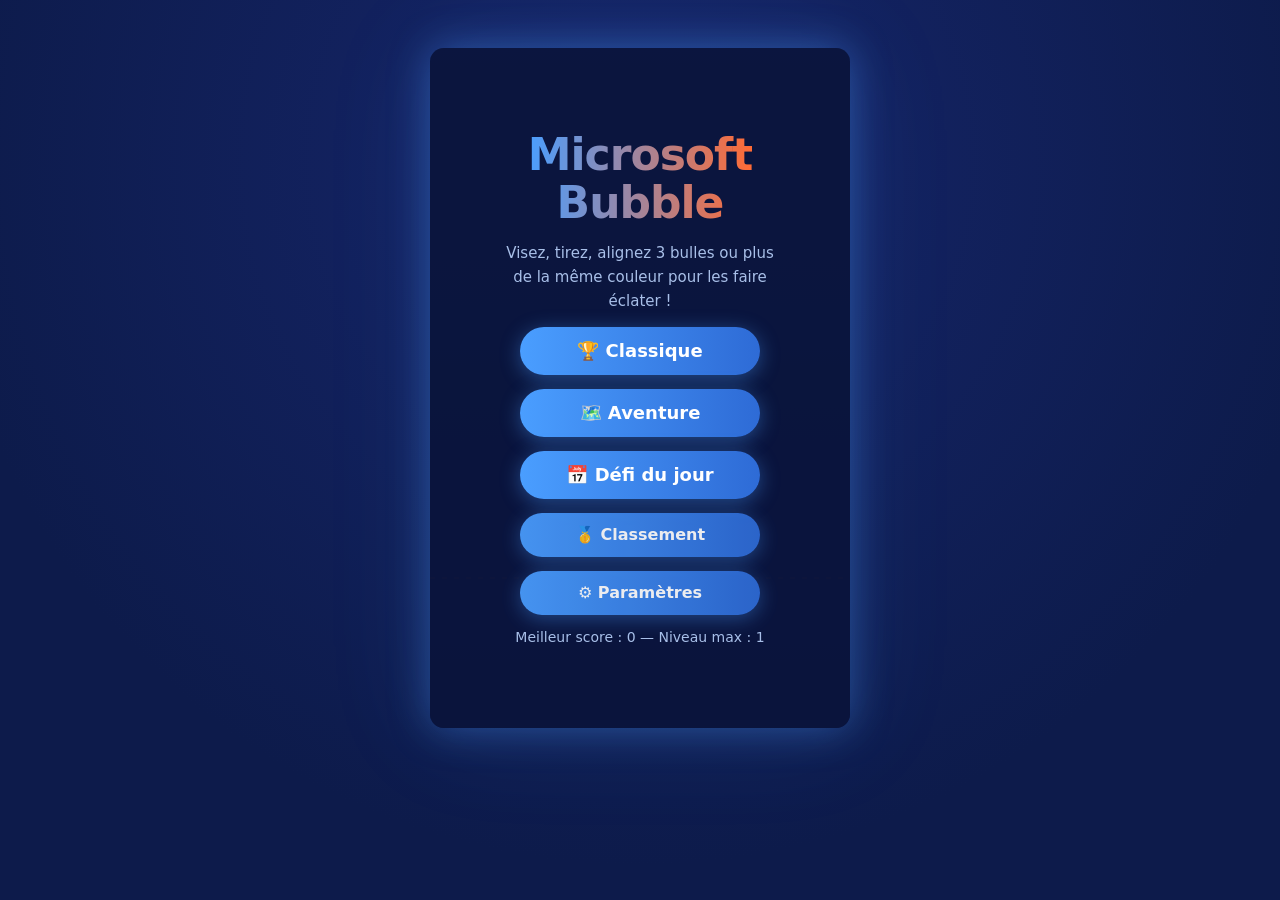
==== microsoft-bubble/index.html @ 50aedd3d "Implement Microsoft Bubble clone from Fable 5 prompt Full vanilla HTML/CSS/JS bubble shooter followi" ====
<!DOCTYPE html>
<html lang="fr">
<head>
<meta charset="UTF-8">
<meta name="viewport" content="width=device-width, initial-scale=1.0, user-scalable=no">
<title>Microsoft Bubble — Clone</title>
<link rel="stylesheet" href="style.css">
</head>
<body>
<div id="stage">
  <div id="wrapper">
    <div id="hud" hidden>
      <span id="hud-score">Score : 0</span>
      <span id="hud-mid">Niveau 1</span>
      <span id="hud-right">Best : 0</span>
      <button id="pause-btn" aria-label="Mettre le jeu en pause">⏸</button>
    </div>
    <canvas id="c" width="420" height="680"
            aria-label="Zone de jeu Microsoft Bubble : visez et tirez des bulles colorées"></canvas>
    <div id="overlay" role="dialog" aria-live="polite"></div>
  </div>
</div>
<!-- Ordre de chargement : état/outils d'abord, orchestrateur en dernier -->
<script src="src/store.js"></script>
<script src="src/audio.js"></script>
<script src="src/grid.js"></script>
<script src="src/solver.js"></script>
<script src="src/levels.js"></script>
<script src="src/particles.js"></script>
<script src="src/powerups.js"></script>
<script src="src/renderer.js"></script>
<script src="src/ui.js"></script>
<script src="src/main.js"></script>
</body>
</html>
---- microsoft-bubble/style.css ----
/* Palette UI — thème Microsoft Bubble (Fluent sombre) */
:root {
  --bg-dark:   #0D1B4B;
  --bg-mid:    #1A2E6B;
  --accent:    #4A9EFF;
  --accent2:   #FF6B35;
  --gold:      #FFD700;
  --text-main: #FFFFFF;
  --text-sub:  #A8BFE8;
  --panel-bg:  rgba(10, 20, 60, 0.93);
  --shadow:    rgba(74, 158, 255, 0.4);
}

* { margin: 0; padding: 0; box-sizing: border-box; }
html, body { height: 100%; }

body {
  background: radial-gradient(circle at 50% 18%, #16266B, var(--bg-dark) 72%);
  font-family: 'Segoe UI', system-ui, -apple-system, sans-serif;
  color: var(--text-main);
  overflow: hidden;
  user-select: none;
  -webkit-user-select: none;
  display: flex;
  justify-content: center;
  align-items: flex-start;
}

#stage { padding-top: 8px; }

#wrapper {
  position: relative;
  transform-origin: top center;
  display: flex;
  flex-direction: column;
  align-items: center;
  gap: 6px;
}

/* HUD : on garde la hauteur même caché pour que l'overlay ne saute pas */
#hud {
  display: flex;
  align-items: center;
  gap: 10px;
  width: 420px;
  height: 34px;
  font-weight: 600;
  font-size: 16px;
  padding: 2px 4px;
  text-shadow: 0 0 10px var(--shadow);
}
#hud[hidden] { display: flex; visibility: hidden; }
#hud-score { flex: 1; }
#hud-mid   { flex: 1; text-align: center; white-space: nowrap; overflow: hidden; text-overflow: ellipsis; }
#hud-right { flex: 1; text-align: right; }

#pause-btn {
  min-width: 44px;
  min-height: 30px;
  border: none;
  border-radius: 8px;
  background: rgba(74, 158, 255, 0.25);
  color: var(--text-main);
  font-size: 16px;
  cursor: pointer;
}
#pause-btn:hover { background: rgba(74, 158, 255, 0.45); }

canvas {
  display: block;
  border-radius: 14px;
  cursor: crosshair;
  background: var(--bg-mid);
  box-shadow: 0 0 40px var(--shadow), 0 0 110px rgba(74, 158, 255, 0.12);
  touch-action: none;
}

#overlay {
  position: absolute;
  top: 40px;
  left: 0;
  width: 420px;
  height: 680px;
  border-radius: 14px;
  background: var(--panel-bg);
  display: flex;
  flex-direction: column;
  align-items: center;
  justify-content: center;
  gap: 14px;
  z-index: 10;
  padding: 18px;
  overflow-y: auto;
}

.title {
  font-size: 44px;
  font-weight: 900;
  line-height: 1.08;
  text-align: center;
  letter-spacing: -1px;
  background: linear-gradient(90deg, var(--accent), var(--accent2));
  -webkit-background-clip: text;
  background-clip: text;
  -webkit-text-fill-color: transparent;
  color: transparent;
}

.h2 { font-size: 30px; font-weight: 800; text-align: center; }
.h2.win  { color: var(--gold); text-shadow: 0 0 22px rgba(255, 215, 0, 0.45); }
.h2.over { color: #FF5A5A;  text-shadow: 0 0 22px rgba(255, 90, 90, 0.4); }

.subtitle  { font-size: 15px; color: var(--text-sub); text-align: center; line-height: 1.6; max-width: 290px; }
.stats     { font-size: 14px; color: var(--text-sub); text-align: center; }
.big-score { font-size: 30px; font-weight: 800; color: var(--gold); text-shadow: 0 0 18px rgba(255, 215, 0, 0.4); }
.best-score{ font-size: 17px; color: var(--text-sub); }
.stars-big { font-size: 42px; color: var(--gold); letter-spacing: 6px; text-shadow: 0 0 22px rgba(255, 215, 0, 0.5); }

.btn {
  min-width: 240px;
  min-height: 48px;
  padding: 10px 28px;
  font-size: 18px;
  font-weight: 700;
  font-family: inherit;
  border: none;
  border-radius: 50px;
  background: linear-gradient(90deg, var(--accent), #2E6BD6);
  color: var(--text-main);
  cursor: pointer;
  box-shadow: 0 4px 20px var(--shadow);
  transition: transform 0.12s, box-shadow 0.12s;
}
.btn:hover  { transform: scale(1.05); }
.btn:active { transform: scale(0.97); }
.btn.small  { min-height: 44px; font-size: 16px; opacity: 0.92; }
.btn.danger { background: linear-gradient(90deg, #B3303F, #7A1F2B); box-shadow: 0 4px 16px rgba(179, 48, 63, 0.4); }

/* Carte Aventure : 5 niveaux par rangée */
.map {
  display: grid;
  grid-template-columns: repeat(5, 1fr);
  gap: 8px;
  width: 100%;
  max-height: 440px;
  overflow-y: auto;
  padding: 4px;
}
.map-cell {
  min-height: 56px;
  border: none;
  border-radius: 12px;
  background: linear-gradient(160deg, #2E4AA8, #1A2E6B);
  color: var(--text-main);
  font-family: inherit;
  font-weight: 700;
  cursor: pointer;
  display: flex;
  flex-direction: column;
  align-items: center;
  justify-content: center;
  gap: 2px;
  box-shadow: 0 2px 10px rgba(0, 0, 0, 0.35);
}
.map-cell:hover:not(.locked) { background: linear-gradient(160deg, #4A9EFF, #2E4AA8); }
.map-cell.locked { opacity: 0.4; cursor: default; }
.map-num   { font-size: 17px; }
.map-stars { font-size: 11px; color: var(--gold); letter-spacing: 1px; }

/* Paramètres */
.set-box { display: flex; flex-direction: column; gap: 12px; width: 100%; max-width: 290px; }
.set-row { display: flex; justify-content: space-between; align-items: center; font-size: 16px; }
.toggle {
  min-width: 68px;
  min-height: 44px;
  border: none;
  border-radius: 22px;
  font-family: inherit;
  font-weight: 700;
  font-size: 14px;
  cursor: pointer;
  background: #3A4070;
  color: var(--text-sub);
}
.toggle.on { background: var(--accent); color: var(--text-main); }

/* Classement */
.lb { display: flex; flex-direction: column; gap: 8px; width: 100%; max-width: 310px; }
.lb-row {
  display: flex;
  align-items: center;
  gap: 10px;
  background: rgba(74, 158, 255, 0.1);
  border-radius: 10px;
  padding: 8px 14px;
  font-size: 16px;
}
.lb-rank  { width: 36px; }
.lb-name  { flex: 1; overflow: hidden; text-overflow: ellipsis; white-space: nowrap; }
.lb-score { font-weight: 700; color: var(--gold); }

.name-input {
  min-height: 48px;
  width: 240px;
  border: 2px solid var(--accent);
  border-radius: 12px;
  background: rgba(255, 255, 255, 0.08);
  color: var(--text-main);
  font-family: inherit;
  font-size: 18px;
  text-align: center;
  outline: none;
}

@media (prefers-reduced-motion: reduce) {
  * { transition: none !important; animation: none !important; }
}
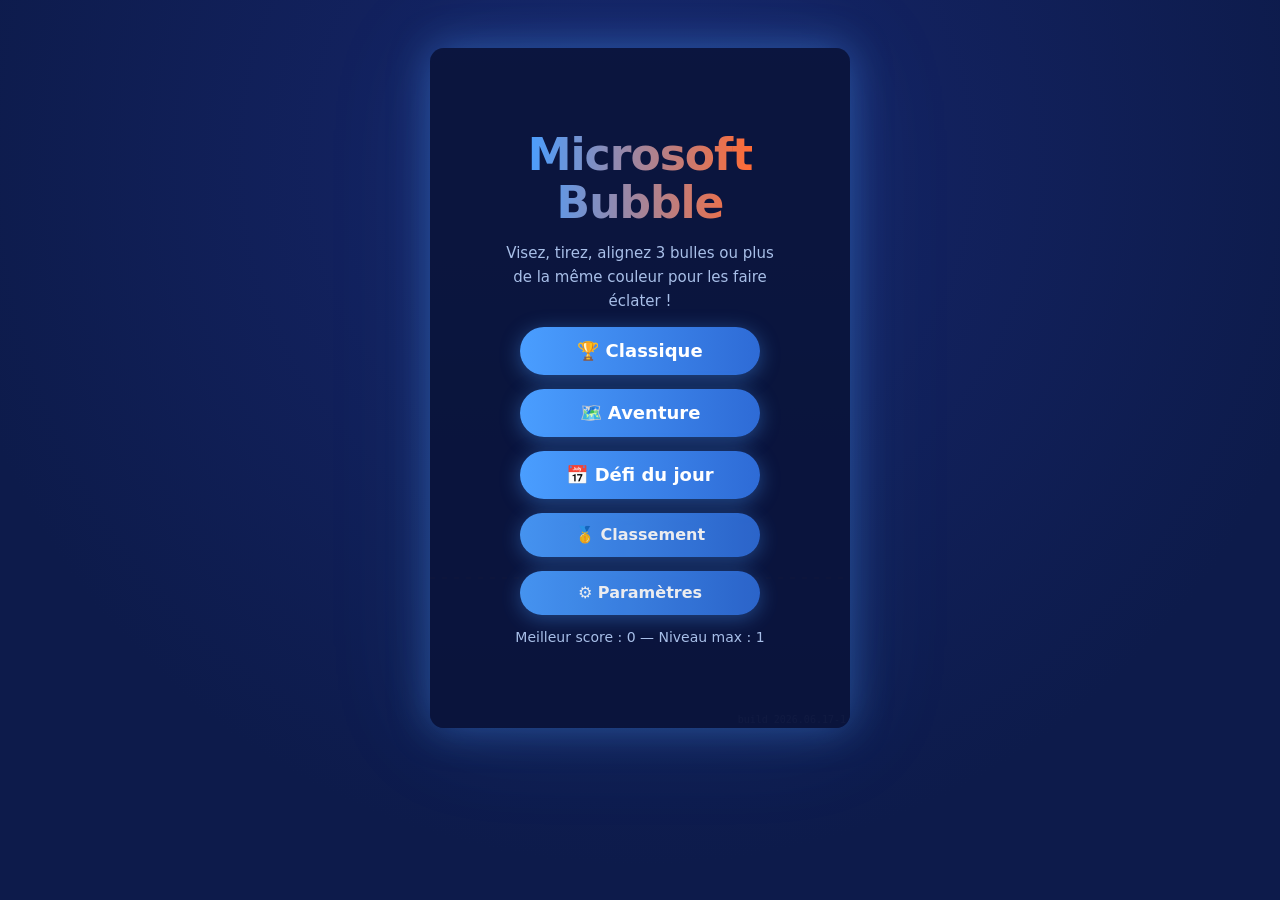
==== commit 4c5a49fd: "Ajoute le numéro de build à l'écran + fiabilise/renforce l'effet spike Numéro de build : - nouveau s" ====
--- a/microsoft-bubble/index.html
+++ b/microsoft-bubble/index.html
@@ -21,6 +21,7 @@
   </div>
 </div>
 <!-- Ordre de chargement : état/outils d'abord, orchestrateur en dernier -->
+<script src="src/build.js"></script>
 <script src="src/store.js"></script>
 <script src="src/audio.js"></script>
 <script src="src/grid.js"></script>
